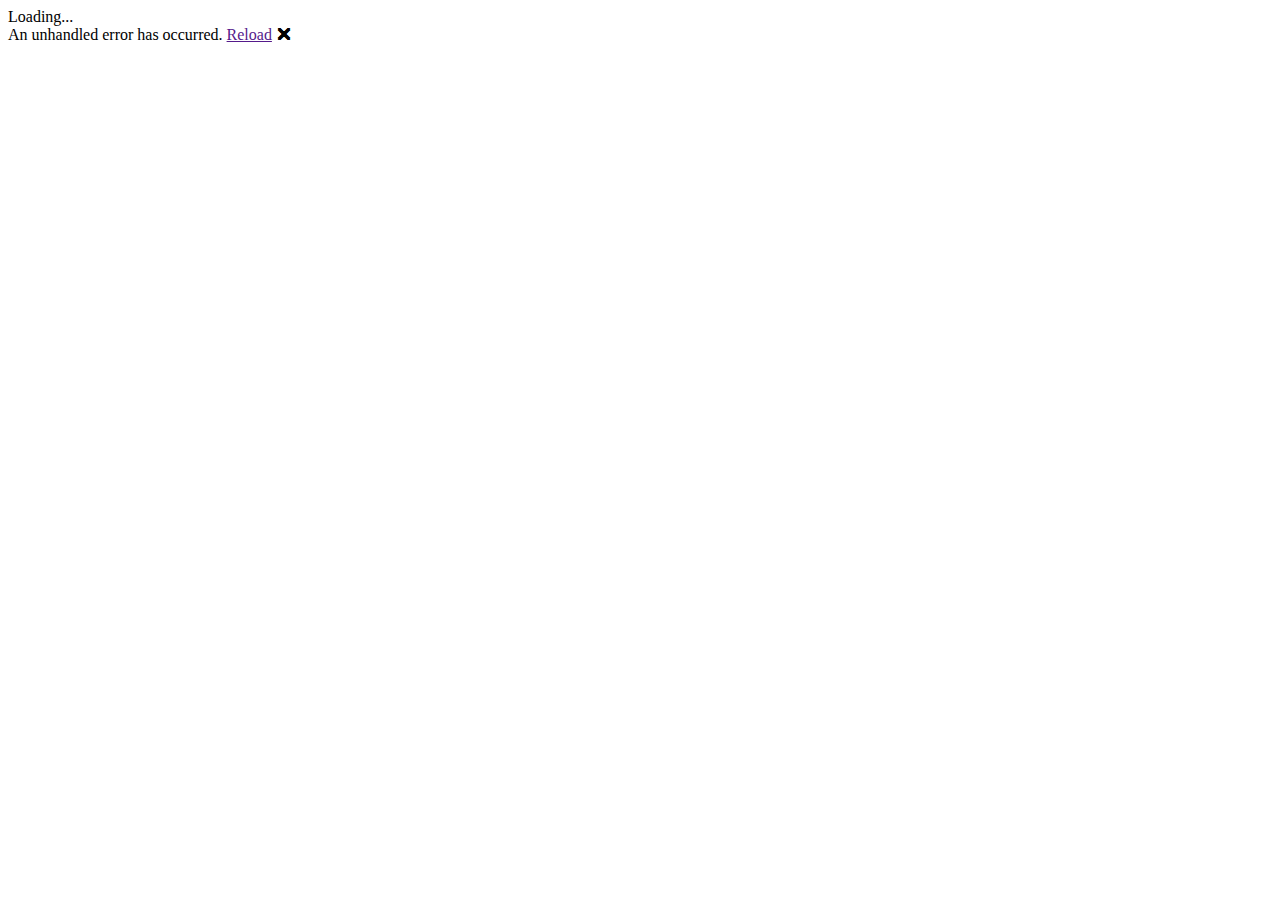
==== index.html @ 03cd136d "Deploy to GitHub pages" ====
﻿<!DOCTYPE html>
<html>

<head>
    <meta charset="utf-8" />
    <meta name="viewport" content="width=device-width, initial-scale=1.0, maximum-scale=1.0, user-scalable=no" />
    <title>Apricot</title>
    <base href="/Apricot/" />
    <link href="css/bootstrap/bootstrap.min.css" rel="stylesheet" />
    <link href="_content/Blazored.Toast/blazored-toast.css" rel="stylesheet" />
    <link href="css/app.css" rel="stylesheet" />
    <link href="manifest.json" rel="manifest" />
    <link rel="apple-touch-icon" sizes="512x512" href="icon-512.png" />
</head>

<body>
    <app>Loading...</app>

    <div id="blazor-error-ui">
        An unhandled error has occurred.
        <a href="" class="reload">Reload</a>
        <a class="dismiss">🗙</a>
    </div>
    <script src="_framework/blazor.webassembly.js"></script>
    <script>navigator.serviceWorker.register('service-worker.js');</script>
    <script src="_content/BlazorNotifications/notifier.js"></script>
</body>

</html>
---- _content/Blazored.Toast/blazored-toast.css ----
.blazored-toast-container {
    display: flex;
    flex-direction: column;
    position: fixed;
    z-index: 1;
}

.position-topleft,
.position-topright,
.position-topcenter {
    top: 0;
}

.position-bottomleft,
.position-bottomright,
.position-bottomcenter {
    bottom: 0;
}

.blazored-toast {
    display: flex;
    position: relative;
    flex-direction: row;
    animation: fadein 1.5s;
    margin-bottom: 1rem;
    padding: 1rem 1.25rem;
    color: #fff;
    width: 100vw;
    box-shadow: rgba(0,0,0,0.25) 0px 10px 40px;
}

.blazored-toast-info {
    background-color: #34a9ad;
}

.blazored-toast-success {
    background-color: #5fba7d;
}

.blazored-toast-warning {
    background-color: #c1c13e;
}

.blazored-toast-error {
    background-color: #ba5e5e;
}

.blazored-toast-icon {
    display: flex;
    flex-direction: column;
    justify-content: center;
    padding: 0 1rem 0 0;
    font-size: 2.5rem;
}

.blazored-toast-body {
    display: flex;
    flex-direction: column;
    flex: 1;
}

    .blazored-toast-body .blazored-toast-header {
        display: flex;
        align-items: flex-start;
        justify-content: space-between;
    }

        .blazored-toast-body .blazored-toast-header h5 {
            font-weight: bold;
            text-transform: uppercase;
            font-size: 1.5rem;
            margin-bottom: 0;
            line-height: 32px;
        }

        .blazored-toast-body .blazored-toast-header .blazored-toast-close {
            background-color: transparent;
            border: 0;
            -webkit-appearance: none;
            color: inherit;
            font-size: 1.25rem;
        }

    .blazored-toast-body p {
        margin-bottom: 0;
        font-size: 1rem;
    }

.blazored-toast-progressbar {
    position: absolute;
    bottom: 0;
    left: 0;
    right: 0;
    height: 8px;
    border-bottom-left-radius: .25rem;
    border-bottom-right-radius: .25rem;
}

.blazored-toast-info .blazored-toast-progressbar > span {
    background-color: #34a9ad;
}

.blazored-toast-success .blazored-toast-progressbar > span {
    background-color: #5fba7d;
}

.blazored-toast-warning .blazored-toast-progressbar > span {
    background-color: #c1c13e;
}

.blazored-toast-error .blazored-toast-progressbar > span {
    background-color: #ba5e5e;
}

.blazored-toast-progressbar > span {
    position: absolute;
    filter: brightness(75%);
    height: 8px;
    border-bottom-left-radius: .25rem;
}

@keyframes fadein {
    from {
        opacity: 0;
    }

    to {
        opacity: 1;
    }
}

@media (min-width: 576px) {

    .position-topleft {
        top: 2rem;
        left: 2rem;
    }

    .position-topright {
        top: 2rem;
        right: 2rem;
    }

    .position-topcenter {
        top: 2rem;
        left: 50%;
        margin-left: -15rem;
    }

    .position-bottomleft {
        bottom: 2rem;
        left: 2rem;
    }

    .position-bottomright {
        bottom: 2rem;
        right: 2rem;
    }

    .position-bottomcenter {
        bottom: 2rem;
        left: 50%;
        margin-left: -15rem;
    }

    .blazored-toast {
        width: 30rem;
        border-radius: .25rem;
    }
}
---- css/app.css ----
﻿@import url('open-iconic/font/css/open-iconic-bootstrap.min.css');

html, body {
    font-family: 'Helvetica Neue', Helvetica, Arial, sans-serif;
}

a, .btn-link {
    color: #0366d6;
}

.btn-primary {
    color: #fff;
    background-color: #1b6ec2;
    border-color: #1861ac;
}

app {
    position: relative;
    display: flex;
    flex-direction: column;
}

.top-row {
    height: 3.5rem;
    display: flex;
    align-items: center;
}

.main {
    flex: 1;
}

    .main .top-row {
        background-color: #f7f7f7;
        border-bottom: 1px solid #d6d5d5;
        justify-content: flex-end;
    }

        .main .top-row > a, .main .top-row .btn-link {
            white-space: nowrap;
            margin-left: 1.5rem;
        }

        .main .top-row a:first-child {
            overflow: hidden;
            text-overflow: ellipsis;
        }

.sidebar {
    background-image: linear-gradient(180deg, rgb(5, 39, 103) 0%, #3a0647 70%);
}

    .sidebar .top-row {
        background-color: rgba(0,0,0,0.4);
    }

    .sidebar .navbar-brand {
        font-size: 1.1rem;
    }

    .sidebar .oi {
        width: 2rem;
        font-size: 1.1rem;
        vertical-align: text-top;
        top: -2px;
    }

    .sidebar .nav-item {
        font-size: 0.9rem;
        padding-bottom: 0.5rem;
    }

        .sidebar .nav-item:first-of-type {
            padding-top: 1rem;
        }

        .sidebar .nav-item:last-of-type {
            padding-bottom: 1rem;
        }

        .sidebar .nav-item a {
            color: #d7d7d7;
            border-radius: 4px;
            height: 3rem;
            display: flex;
            align-items: center;
            line-height: 3rem;
        }

            .sidebar .nav-item a.active {
                background-color: rgba(255,255,255,0.25);
                color: white;
            }

            .sidebar .nav-item a:hover {
                background-color: rgba(255,255,255,0.1);
                color: white;
            }

.content {
    padding-top: 1.1rem;
}

.navbar-toggler {
    background-color: rgba(255, 255, 255, 0.1);
}

.valid.modified:not([type=checkbox]) {
    outline: 1px solid #26b050;
}

.invalid {
    outline: 1px solid red;
}

.validation-message {
    color: red;
}

#blazor-error-ui {
    background: lightyellow;
    bottom: 0;
    box-shadow: 0 -1px 2px rgba(0, 0, 0, 0.2);
    display: none;
    left: 0;
    padding: 0.6rem 1.25rem 0.7rem 1.25rem;
    position: fixed;
    width: 100%;
    z-index: 1000;
}

    #blazor-error-ui .dismiss {
        cursor: pointer;
        position: absolute;
        right: 0.75rem;
        top: 0.5rem;
    }

@media (max-width: 767.98px) {
    .main .top-row:not(.auth) {
        display: none;
    }

    .main .top-row.auth {
        justify-content: space-between;
    }

    .main .top-row a, .main .top-row .btn-link {
        margin-left: 0;
    }
}

@media (min-width: 768px) {
    app {
        flex-direction: row;
    }

    .sidebar {
        width: 250px;
        height: 100vh;
        position: sticky;
        top: 0;
    }

    .main .top-row {
        position: sticky;
        top: 0;
    }

    .main > div {
        padding-left: 2rem !important;
        padding-right: 1.5rem !important;
    }

    .navbar-toggler {
        display: none;
    }

    .sidebar .collapse {
        /* Never collapse the sidebar for wide screens */
        display: block;
    }
}
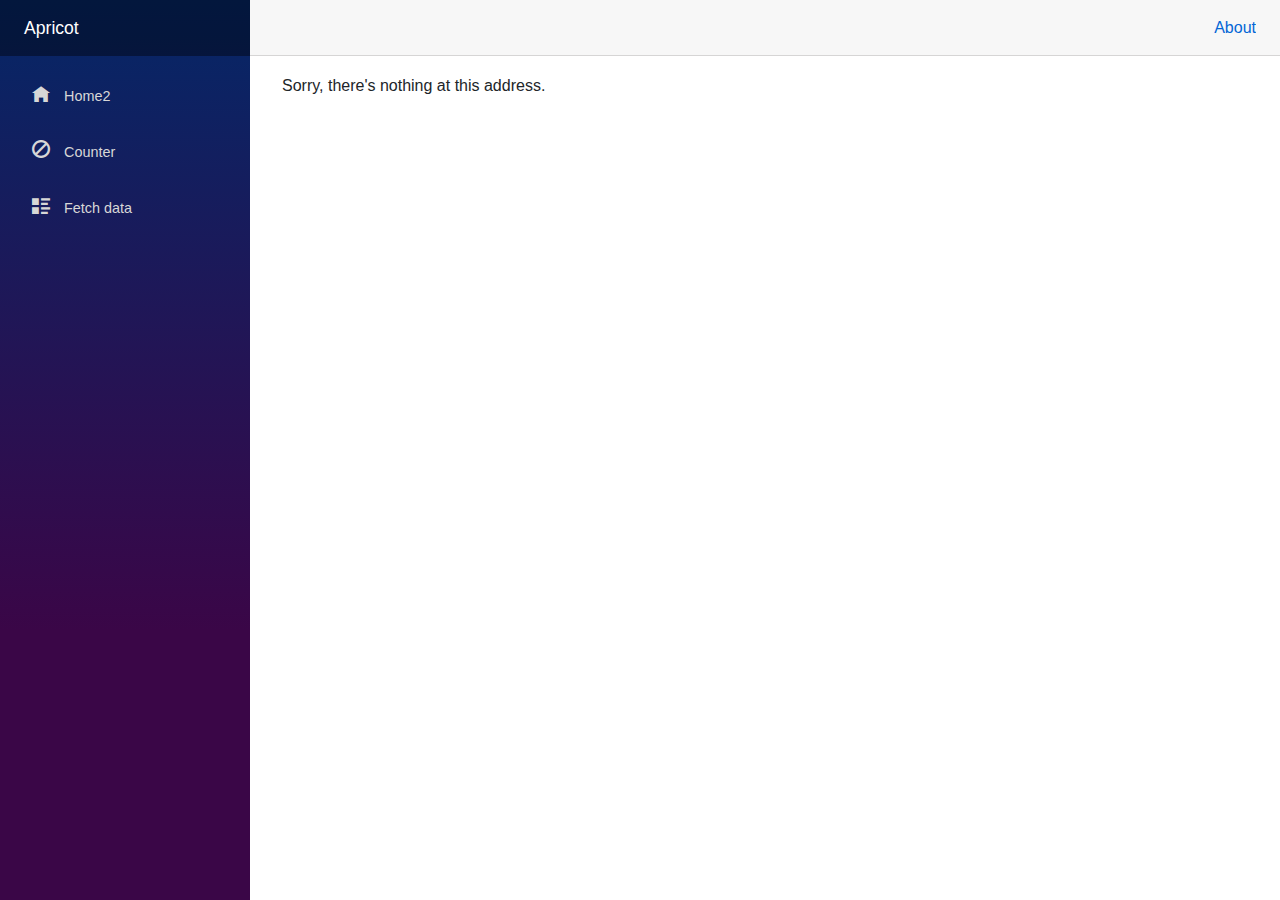
==== commit f55cec12: "Deploying to gh-pages from  @ fb60b72eb8c2fe1d1c5e9ff85b3b32a544d00cb7 🚀" ====
--- a/index.html
+++ b/index.html
@@ -5,11 +5,10 @@
     <meta charset="utf-8" />
     <meta name="viewport" content="width=device-width, initial-scale=1.0, maximum-scale=1.0, user-scalable=no" />
     <title>Apricot</title>
-    <base href="/Apricot/" />
+    <base href="/" />
     <link href="css/bootstrap/bootstrap.min.css" rel="stylesheet" />
     <link href="_content/Blazored.Toast/blazored-toast.css" rel="stylesheet" />
     <link href="css/app.css" rel="stylesheet" />
-    <link href="manifest.json" rel="manifest" />
     <link rel="apple-touch-icon" sizes="512x512" href="icon-512.png" />
 </head>
 
@@ -22,7 +21,6 @@
         <a class="dismiss">🗙</a>
     </div>
     <script src="_framework/blazor.webassembly.js"></script>
-    <script>navigator.serviceWorker.register('service-worker.js');</script>
     <script src="_content/BlazorNotifications/notifier.js"></script>
 </body>
 
